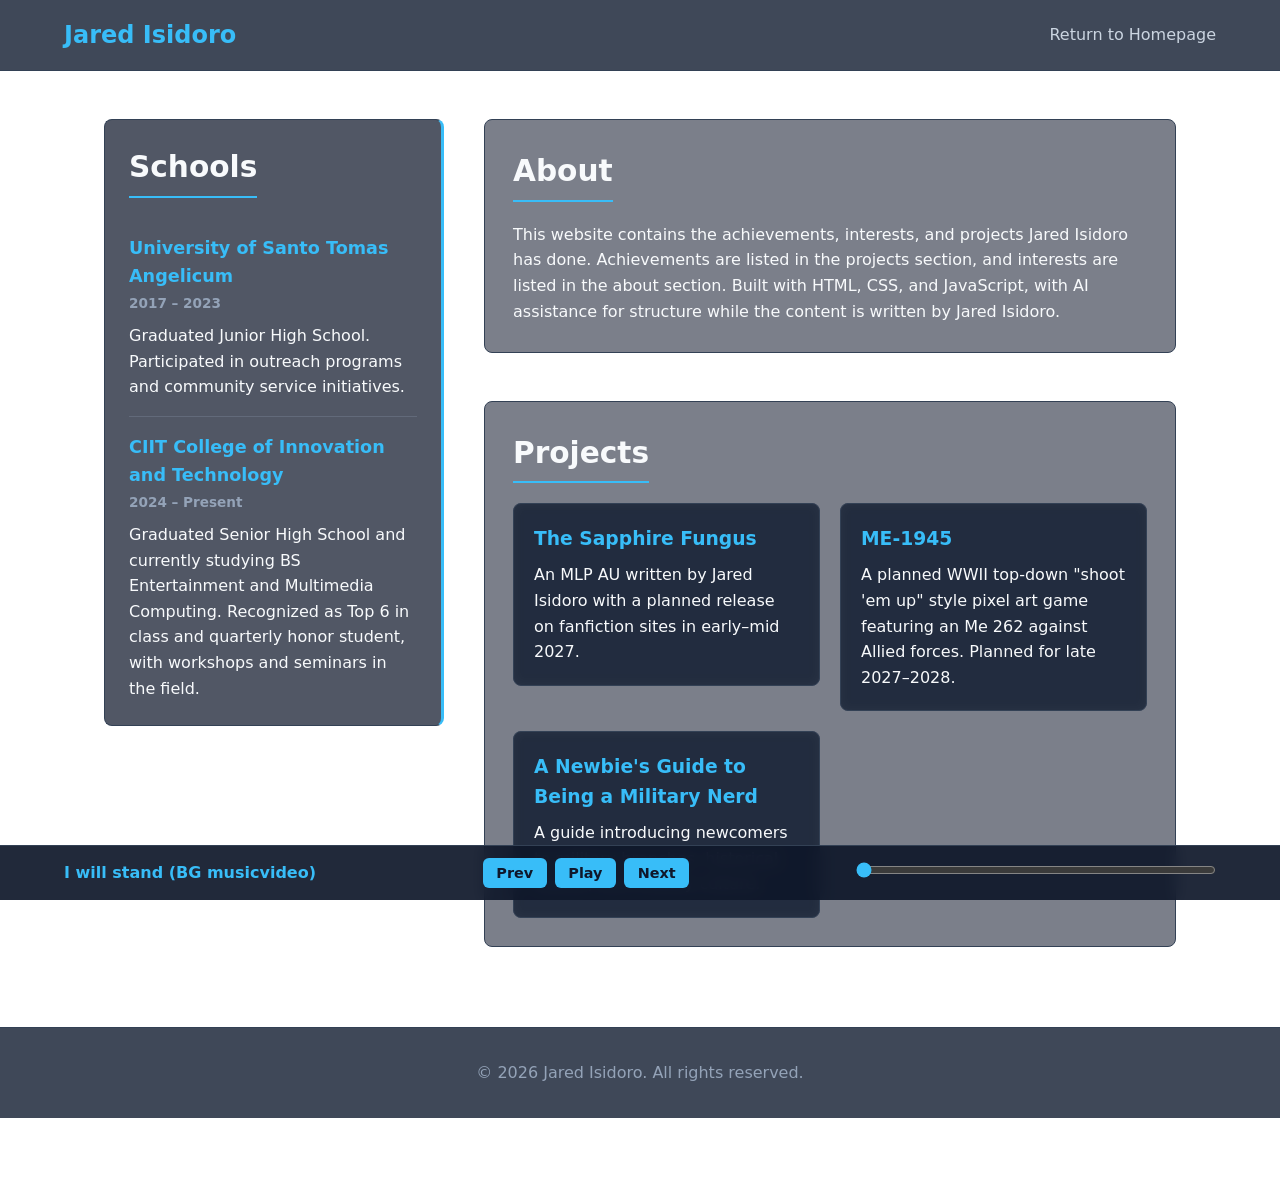
==== Contact.html @ 8d2f9a72 "Among us? Looks cool" ====
<!DOCTYPE html>
<html lang="en">
<head>
    <meta charset="UTF-8">
    <meta name="viewport" content="width=device-width, initial-scale=1.0">
    <title>Jared Isidoro — Portfolio</title>
    <link rel="stylesheet" href="style.css">
</head>
<body>
    <video autoplay muted loop playsinline id="bg-video">
        <source src="Eye to eye.mp4" type="video/mp4">
    </video>

    <header>
        <nav>
            <div class="logo">Jared Isidoro</div>
            <ul class="nav-links">
                <li><a href="index.html">Return to Homepage</a></li>
            </ul>
        </nav>
    </header>

    <main>

        <!-- Newspaper Two-Column Layout -->
        <div class="newspaper-layout container">
            <!-- LEFT COLUMN: Schools -->
            <aside id="schools" class="schools-col">
                <h2>Schools</h2>

                <article class="news-item">
                    <h3>University of Santo Tomas Angelicum</h3>
                    <p class="news-meta">2017 – 2023</p>
                    <p>Graduated Junior High School. Participated in outreach programs and community service initiatives.</p>
                </article>

                <article class="news-item">
                    <h3>CIIT College of Innovation and Technology</h3>
                    <p class="news-meta">2024 – Present</p>
                    <p>Graduated Senior High School and currently studying BS Entertainment and Multimedia Computing. Recognized as Top 6 in class and quarterly honor student, with workshops and seminars in the field.</p>
                </article>
            </aside>

            <!-- RIGHT COLUMN: About + Projects -->
            <div class="main-col">
                <section id="about" class="news-section">
                    <h2>About</h2>
                    <p>This website contains the achievements, interests, and projects Jared Isidoro has done. Achievements are listed in the projects section, and interests are listed in the about section. Built with HTML, CSS, and JavaScript, with AI assistance for structure while the content is written by Jared Isidoro.</p>
                </section>

                <section id="projects" class="news-section">
                    <h2>Projects</h2>
                    <div class="grid">
                        <div class="card">
                            <h3>The Sapphire Fungus</h3>
                            <p>An MLP AU written by Jared Isidoro with a planned release on fanfiction sites in early–mid 2027.</p>
                        </div>
                        <div class="card">
                            <h3>ME-1945</h3>
                            <p>A planned WWII top-down "shoot 'em up" style pixel art game featuring an Me 262 against Allied forces. Planned for late 2027–2028.</p>
                        </div>
                        <div class="card">
                            <h3>A Newbie's Guide to Being a Military Nerd</h3>
                            <p>A guide introducing newcomers to military branches, historical events, and military culture.</p>
                        </div>
                    </div>
                </section>
            </div>
        </div>
    </main>

    <footer id="contact">
        <p>&copy; 2026 Jared Isidoro. All rights reserved.</p>
    </footer>

    <!-- Music player -->
    <div class="music-bar" aria-label="Music player">
        <div class="track-info">
            <span id="trackTitle">I will stand (BG musicvideo)</span>
        </div>

        <div class="player-controls">
            <button type="button" id="prevBtn" aria-label="Previous track">Prev</button>
            <button type="button" id="playPauseBtn" aria-label="Play or pause">Play</button>
            <button type="button" id="nextBtn" aria-label="Next track">Next</button>
        </div>

        <div class="progress-wrap">
            <input type="range" id="seekBar" value="0" min="0" max="100" step="1" aria-label="Seek">
        </div>

        <audio id="audioPlayer" preload="metadata"></audio>
    </div>
</body>
</html>
---- style.css ----
/* Basic Reset */
* {
    margin: 0;
    padding: 0;
    box-sizing: border-box;
    font-family: system-ui, -apple-system, BlinkMacSystemFont, 'Segoe UI', Roboto, sans-serif;
}

html {
    scroll-behavior: smooth;
}

/* Background Video Styling */
#bg-video {
    position: fixed;
    top: 0;
    left: 0;
    width: 100vw;
    height: 100vh;
    object-fit: cover;
    z-index: -1;
    filter: brightness(0.5);
}

/* Transparent body so the video shows through */
body {
    background-color: transparent;
    color: #f8fafc;
    line-height: 1.6;
    padding-bottom: 5rem;
}

/* Navigation */
header {
    background-color: rgba(30, 41, 59, 0.85);
    backdrop-filter: blur(6px);
    padding: 1rem 5%;
    position: sticky;
    top: 0;
    border-bottom: 1px solid #334155;
    z-index: 10;
}

nav {
    display: flex;
    justify-content: space-between;
    align-items: center;
    max-width: 1200px;
    margin: 0 auto;
}

.logo {
    font-size: 1.5rem;
    font-weight: bold;
    color: #38bdf8;
}

.nav-links {
    list-style: none;
    display: flex;
    gap: 1.5rem;
}

.nav-links a {
    color: #cbd5e1;
    text-decoration: none;
    transition: color 0.2s;
}

.nav-links a:hover {
    color: #38bdf8;
}

/* Hero Section */
.hero {
    text-align: center;
    padding: 4.5rem 1rem;
    background: rgba(15, 23, 42, 0.35);
}

.hero h1 {
    font-size: 2.6rem;
    margin-bottom: 0.75rem;
}

.hero p {
    color: #cbd5e1;
    font-size: 1.15rem;
    margin-bottom: 1.75rem;
}

button {
    background-color: #38bdf8;
    color: #0f172a;
    border: none;
    padding: 0.75rem 1.5rem;
    font-size: 1rem;
    font-weight: bold;
    border-radius: 6px;
    cursor: pointer;
    transition: background-color 0.2s;
}

button:hover {
    background-color: #7dd3fc;
}

/* Main Content Containers */
.container {
    max-width: 1200px;
    margin: 0 auto;
    padding: 3rem 5%;
}

/* Newspaper Two-Column Layout */
.newspaper-layout {
    display: grid;
    grid-template-columns: minmax(280px, 340px) minmax(0, 1fr);
    gap: 2.5rem;
    align-items: start;
}

.schools-col {
    background-color: rgba(15, 23, 42, 0.72);
    backdrop-filter: blur(8px);
    border: 1px solid #334155;
    border-radius: 8px;
    padding: 1.5rem;
    border-right: 3px solid #38bdf8; /* Newspaper column rule */
}

.news-item {
    padding: 1rem 0;
    border-bottom: 1px solid rgba(148, 163, 184, 0.25);
}

.news-item:last-child {
    border-bottom: none;
    padding-bottom: 0;
}

.news-item h3 {
    color: #38bdf8;
    font-size: 1.1rem;
    margin-bottom: 0.2rem;
}

.news-meta {
    font-size: 0.85rem;
    color: #94a3b8;
    margin-bottom: 0.5rem;
    font-weight: 600;
}

.main-col {
    display: flex;
    flex-direction: column;
    gap: 3rem;
}

.news-section {
    background-color: rgba(15, 23, 42, 0.55);
    backdrop-filter: blur(6px);
    border: 1px solid #334155;
    border-radius: 8px;
    padding: 1.75rem;
}

h2 {
    font-size: 1.85rem;
    margin-bottom: 1.25rem;
    border-bottom: 2px solid #38bdf8;
    display: inline-block;
    padding-bottom: 0.25rem;
}

/* Responsive Card Grid */
.grid {
    display: grid;
    grid-template-columns: repeat(auto-fit, minmax(240px, 1fr));
    gap: 1.25rem;
    align-items: start;
}

.card {
    background-color: rgba(30, 41, 59, 0.85);
    backdrop-filter: blur(6px);
    padding: 1.25rem;
    border-radius: 8px;
    border: 1px solid #334155;
}

.card h3 {
    margin-bottom: 0.5rem;
    color: #38bdf8;
}

/* Stack into one column on tablets/phones */
@media (max-width: 900px) {
    .newspaper-layout {
        grid-template-columns: 1fr;
    }

    .schools-col {
        border-right: 1px solid #334155;
        border-bottom: 3px solid #38bdf8;
    }
}

/* Footer */
footer {
    text-align: center;
    padding: 2rem;
    background-color: rgba(30, 41, 59, 0.85);
    color: #94a3b8;
    margin-top: 2rem;
    border-top: 1px solid #334155;
}

/* Music Bar */
.music-bar {
    position: fixed;
    bottom: 0;
    left: 0;
    width: 100%;
    background-color: rgba(15, 23, 42, 0.92);
    backdrop-filter: blur(8px);
    border-top: 1px solid #334155;
    padding: 0.75rem 5%;
    display: flex;
    align-items: center;
    justify-content: space-between;
    gap: 1rem;
    z-index: 20;
}

.track-info {
    font-weight: 600;
    color: #38bdf8;
    min-width: 140px;
    white-space: nowrap;
    overflow: hidden;
    text-overflow: ellipsis;
}

.player-controls {
    display: flex;
    gap: 0.5rem;
}

.music-bar button {
    padding: 0.45rem 0.85rem;
    font-size: 0.9rem;
}

.progress-wrap {
    flex: 1;
    max-width: 360px;
}

#seekBar {
    width: 100%;
    accent-color: #38bdf8;
    cursor: pointer;
}
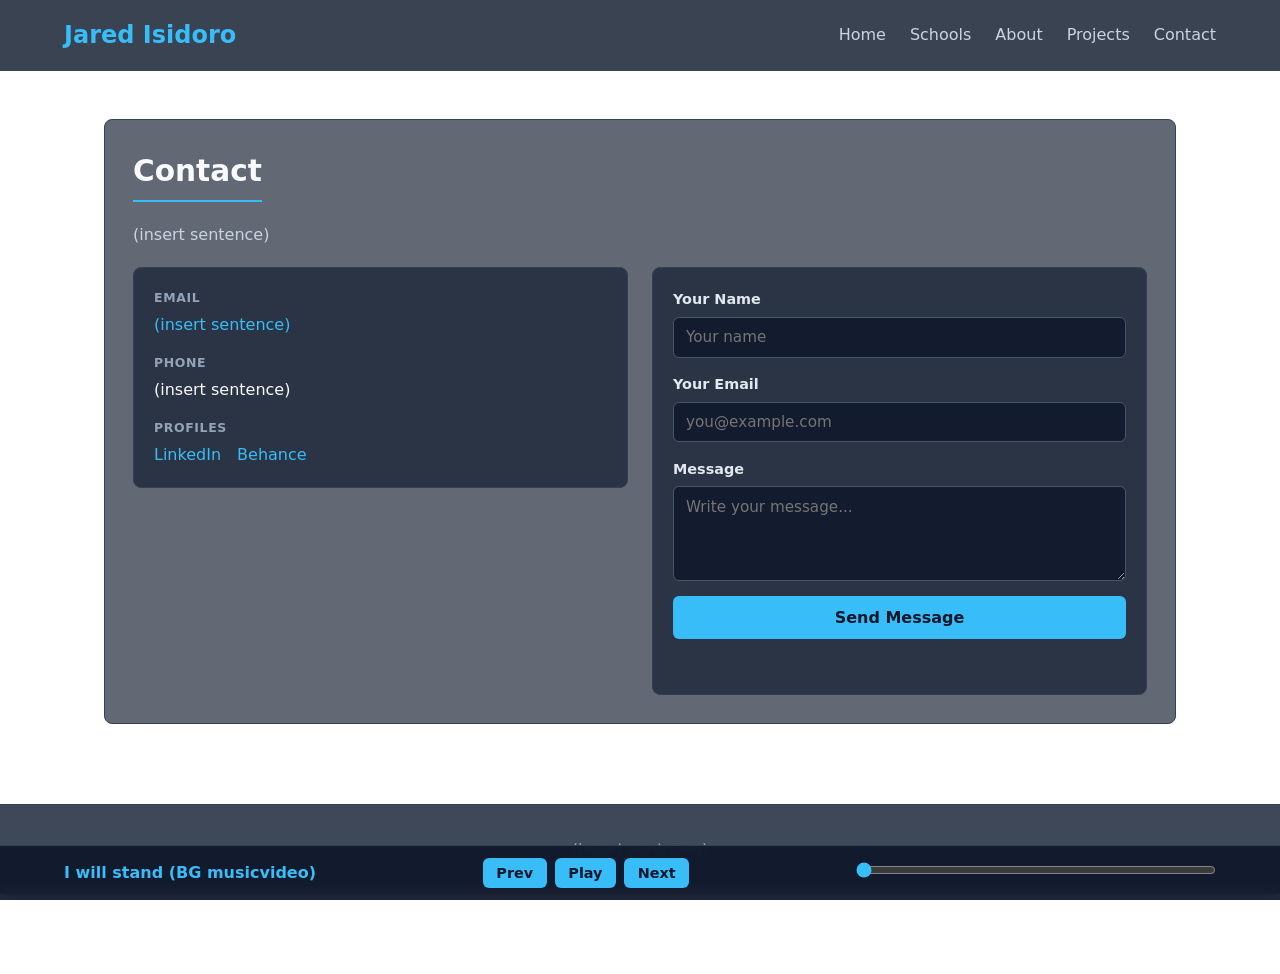
==== commit 4462d22d: "E" ====
--- a/Contact.html
+++ b/Contact.html
@@ -3,7 +3,7 @@
 <head>
     <meta charset="UTF-8">
     <meta name="viewport" content="width=device-width, initial-scale=1.0">
-    <title>Jared Isidoro — Portfolio</title>
+    <title>Contact Jared Isidoro</title>
     <link rel="stylesheet" href="style.css">
 </head>
 <body>
@@ -15,65 +15,68 @@
         <nav>
             <div class="logo">Jared Isidoro</div>
             <ul class="nav-links">
-                <li><a href="index.html">Return to Homepage</a></li>
+                <li><a href="index.html#home">Home</a></li>
+                <li><a href="index.html#schools">Schools</a></li>
+                <li><a href="index.html#about">About</a></li>
+                <li><a href="index.html#projects">Projects</a></li>
+                <li><a href="Contact.html">Contact</a></li>
             </ul>
         </nav>
     </header>
 
-    <main>
+    <main class="container">
+        <section class="news-section">
+            <h2>Contact</h2>
+            <p class="contact-intro">(insert sentence)</p>
 
-        <!-- Newspaper Two-Column Layout -->
-        <div class="newspaper-layout container">
-            <!-- LEFT COLUMN: Schools -->
-            <aside id="schools" class="schools-col">
-                <h2>Schools</h2>
+            <div class="contact-grid">
+                <div class="contact-details">
+                    <div class="contact-item">
+                        <span class="contact-label">Email</span>
+                        <a href="mailto:(insert sentence)">(insert sentence)</a>
+                    </div>
 
-                <article class="news-item">
-                    <h3>University of Santo Tomas Angelicum</h3>
-                    <p class="news-meta">2017 – 2023</p>
-                    <p>Graduated Junior High School. Participated in outreach programs and community service initiatives.</p>
-                </article>
+                    <div class="contact-item">
+                        <span class="contact-label">Phone</span>
+                        <span>(insert sentence)</span>
+                    </div>
 
-                <article class="news-item">
-                    <h3>CIIT College of Innovation and Technology</h3>
-                    <p class="news-meta">2024 – Present</p>
-                    <p>Graduated Senior High School and currently studying BS Entertainment and Multimedia Computing. Recognized as Top 6 in class and quarterly honor student, with workshops and seminars in the field.</p>
-                </article>
-            </aside>
-
-            <!-- RIGHT COLUMN: About + Projects -->
-            <div class="main-col">
-                <section id="about" class="news-section">
-                    <h2>About</h2>
-                    <p>This website contains the achievements, interests, and projects Jared Isidoro has done. Achievements are listed in the projects section, and interests are listed in the about section. Built with HTML, CSS, and JavaScript, with AI assistance for structure while the content is written by Jared Isidoro.</p>
-                </section>
-
-                <section id="projects" class="news-section">
-                    <h2>Projects</h2>
-                    <div class="grid">
-                        <div class="card">
-                            <h3>The Sapphire Fungus</h3>
-                            <p>An MLP AU written by Jared Isidoro with a planned release on fanfiction sites in early–mid 2027.</p>
-                        </div>
-                        <div class="card">
-                            <h3>ME-1945</h3>
-                            <p>A planned WWII top-down "shoot 'em up" style pixel art game featuring an Me 262 against Allied forces. Planned for late 2027–2028.</p>
-                        </div>
-                        <div class="card">
-                            <h3>A Newbie's Guide to Being a Military Nerd</h3>
-                            <p>A guide introducing newcomers to military branches, historical events, and military culture.</p>
+                    <div class="contact-item">
+                        <span class="contact-label">Profiles</span>
+                        <div class="social-links">
+                            <a href="(insert sentence)" target="_blank" rel="noopener noreferrer">LinkedIn</a>
+                            <a href="(insert sentence)" target="_blank" rel="noopener noreferrer">Behance</a>
                         </div>
                     </div>
-                </section>
+                </div>
+
+                <form id="contactForm" class="contact-form">
+                    <div class="form-group">
+                        <label for="senderName">Your Name</label>
+                        <input type="text" id="senderName" name="senderName" placeholder="Your name" required>
+                    </div>
+
+                    <div class="form-group">
+                        <label for="senderEmail">Your Email</label>
+                        <input type="email" id="senderEmail" name="senderEmail" placeholder="you@example.com" required>
+                    </div>
+
+                    <div class="form-group">
+                        <label for="senderMessage">Message</label>
+                        <textarea id="senderMessage" name="senderMessage" rows="4" placeholder="Write your message..." required></textarea>
+                    </div>
+
+                    <button type="submit">Send Message</button>
+                    <p id="formStatus" class="form-status" role="status" aria-live="polite"></p>
+                </form>
             </div>
-        </div>
+        </section>
     </main>
 
-    <footer id="contact">
-        <p>&copy; 2026 Jared Isidoro. All rights reserved.</p>
+    <footer>
+        <p>(insert sentence)</p>
     </footer>
 
-    <!-- Music player -->
     <div class="music-bar" aria-label="Music player">
         <div class="track-info">
             <span id="trackTitle">I will stand (BG musicvideo)</span>
@@ -91,5 +94,7 @@
 
         <audio id="audioPlayer" preload="metadata"></audio>
     </div>
+
+    <script src="script2.js"></script>
 </body>
 </html>
--- a/style.css
+++ b/style.css
@@ -1,4 +1,3 @@
-/* Basic Reset */
 * {
     margin: 0;
     padding: 0;
@@ -10,7 +9,6 @@
     scroll-behavior: smooth;
 }
 
-/* Background Video Styling */
 #bg-video {
     position: fixed;
     top: 0;
@@ -19,10 +17,9 @@
     height: 100vh;
     object-fit: cover;
     z-index: -1;
-    filter: brightness(0.5);
-}
-
-/* Transparent body so the video shows through */
+    filter: brightness(0.45);
+}
+
 body {
     background-color: transparent;
     color: #f8fafc;
@@ -30,10 +27,9 @@
     padding-bottom: 5rem;
 }
 
-/* Navigation */
 header {
-    background-color: rgba(30, 41, 59, 0.85);
-    backdrop-filter: blur(6px);
+    background-color: rgba(30, 41, 59, 0.88);
+    backdrop-filter: blur(8px);
     padding: 1rem 5%;
     position: sticky;
     top: 0;
@@ -47,6 +43,8 @@
     align-items: center;
     max-width: 1200px;
     margin: 0 auto;
+    gap: 1rem;
+    flex-wrap: wrap;
 }
 
 .logo {
@@ -59,11 +57,13 @@
     list-style: none;
     display: flex;
     gap: 1.5rem;
+    flex-wrap: wrap;
 }
 
 .nav-links a {
     color: #cbd5e1;
     text-decoration: none;
+    font-weight: 500;
     transition: color 0.2s;
 }
 
@@ -71,22 +71,40 @@
     color: #38bdf8;
 }
 
-/* Hero Section */
 .hero {
     text-align: center;
-    padding: 4.5rem 1rem;
-    background: rgba(15, 23, 42, 0.35);
+    padding: 4.5rem 1.5rem;
+    background: rgba(15, 23, 42, 0.45);
+    border-bottom: 1px solid rgba(51, 65, 85, 0.7);
+}
+
+.eyebrow {
+    font-size: 0.85rem;
+    font-weight: 700;
+    letter-spacing: 0.06em;
+    text-transform: uppercase;
+    color: #38bdf8;
+    margin-bottom: 0.5rem;
 }
 
 .hero h1 {
     font-size: 2.6rem;
-    margin-bottom: 0.75rem;
-}
-
-.hero p {
+    margin-bottom: 0.6rem;
+}
+
+.tagline {
+    color: #e2e8f0;
+    font-size: 1.15rem;
+    font-weight: 500;
+    max-width: 720px;
+    margin: 0 auto 0.65rem;
+}
+
+.intro-copy {
     color: #cbd5e1;
-    font-size: 1.15rem;
-    margin-bottom: 1.75rem;
+    font-size: 1.05rem;
+    max-width: 680px;
+    margin: 0 auto 1.75rem;
 }
 
 button {
@@ -105,28 +123,26 @@
     background-color: #7dd3fc;
 }
 
-/* Main Content Containers */
 .container {
     max-width: 1200px;
     margin: 0 auto;
     padding: 3rem 5%;
 }
 
-/* Newspaper Two-Column Layout */
 .newspaper-layout {
     display: grid;
-    grid-template-columns: minmax(280px, 340px) minmax(0, 1fr);
+    grid-template-columns: minmax(270px, 330px) minmax(0, 1fr);
     gap: 2.5rem;
     align-items: start;
 }
 
 .schools-col {
-    background-color: rgba(15, 23, 42, 0.72);
+    background-color: rgba(15, 23, 42, 0.76);
     backdrop-filter: blur(8px);
     border: 1px solid #334155;
+    border-right: 3px solid #38bdf8;
     border-radius: 8px;
     padding: 1.5rem;
-    border-right: 3px solid #38bdf8; /* Newspaper column rule */
 }
 
 .news-item {
@@ -141,7 +157,7 @@
 
 .news-item h3 {
     color: #38bdf8;
-    font-size: 1.1rem;
+    font-size: 1.08rem;
     margin-bottom: 0.2rem;
 }
 
@@ -155,12 +171,12 @@
 .main-col {
     display: flex;
     flex-direction: column;
-    gap: 3rem;
+    gap: 2.5rem;
 }
 
 .news-section {
-    background-color: rgba(15, 23, 42, 0.55);
-    backdrop-filter: blur(6px);
+    background-color: rgba(15, 23, 42, 0.65);
+    backdrop-filter: blur(8px);
     border: 1px solid #334155;
     border-radius: 8px;
     padding: 1.75rem;
@@ -174,28 +190,266 @@
     padding-bottom: 0.25rem;
 }
 
-/* Responsive Card Grid */
+.bio-block p {
+    color: #e2e8f0;
+    margin-bottom: 0.85rem;
+}
+
+.about-split {
+    display: grid;
+    grid-template-columns: repeat(auto-fit, minmax(250px, 1fr));
+    gap: 1.25rem;
+    margin-top: 1.25rem;
+}
+
+.info-box {
+    background-color: rgba(30, 41, 59, 0.8);
+    border: 1px solid #334155;
+    border-radius: 8px;
+    padding: 1.25rem;
+}
+
+.info-box h3 {
+    color: #38bdf8;
+    margin-bottom: 0.65rem;
+    font-size: 1.15rem;
+}
+
+.sub-label {
+    font-size: 0.8rem;
+    text-transform: uppercase;
+    letter-spacing: 0.05em;
+    color: #94a3b8;
+    font-weight: 700;
+    margin-top: 0.65rem;
+    margin-bottom: 0.45rem;
+}
+
+.sub-label:first-of-type {
+    margin-top: 0;
+}
+
+.tag-list {
+    list-style: none;
+    display: flex;
+    flex-wrap: wrap;
+    gap: 0.45rem;
+}
+
+.tag-list li {
+    background-color: rgba(15, 23, 42, 0.85);
+    border: 1px solid #475569;
+    color: #e2e8f0;
+    padding: 0.3rem 0.65rem;
+    border-radius: 999px;
+    font-size: 0.85rem;
+}
+
+.strength-list {
+    list-style: none;
+    display: flex;
+    flex-direction: column;
+    gap: 0.6rem;
+    font-size: 0.93rem;
+    color: #cbd5e1;
+}
+
+.strength-list strong {
+    color: #f8fafc;
+}
+
+.section-header-tabs {
+    display: flex;
+    align-items: center;
+    justify-content: space-between;
+    flex-wrap: wrap;
+    gap: 1rem;
+    margin-bottom: 1.25rem;
+}
+
+.section-header-tabs h2 {
+    margin-bottom: 0;
+}
+
+.tab-bar {
+    display: flex;
+    gap: 0.5rem;
+    flex-wrap: wrap;
+}
+
+.tab-btn {
+    background-color: rgba(30, 41, 59, 0.85);
+    color: #cbd5e1;
+    border: 1px solid #334155;
+    padding: 0.45rem 0.95rem;
+    font-size: 0.9rem;
+    font-weight: 600;
+    border-radius: 6px;
+    cursor: pointer;
+    transition: background-color 0.2s, color 0.2s, border-color 0.2s;
+}
+
+.tab-btn:hover {
+    background-color: rgba(51, 65, 85, 0.95);
+    color: #f8fafc;
+}
+
+.tab-btn.active {
+    background-color: #38bdf8;
+    color: #0f172a;
+    border-color: #38bdf8;
+}
+
+.tab-panel {
+    display: none;
+}
+
+.tab-panel.active {
+    display: block;
+}
+
 .grid {
     display: grid;
-    grid-template-columns: repeat(auto-fit, minmax(240px, 1fr));
+    grid-template-columns: repeat(auto-fit, minmax(230px, 1fr));
     gap: 1.25rem;
     align-items: start;
 }
 
 .card {
-    background-color: rgba(30, 41, 59, 0.85);
+    background-color: rgba(30, 41, 59, 0.88);
     backdrop-filter: blur(6px);
     padding: 1.25rem;
     border-radius: 8px;
     border: 1px solid #334155;
 }
 
+.card-tag {
+    display: inline-block;
+    font-size: 0.72rem;
+    font-weight: 700;
+    text-transform: uppercase;
+    letter-spacing: 0.05em;
+    color: #7dd3fc;
+    margin-bottom: 0.3rem;
+}
+
 .card h3 {
     margin-bottom: 0.5rem;
     color: #38bdf8;
-}
-
-/* Stack into one column on tablets/phones */
+    font-size: 1.08rem;
+}
+
+.card p {
+    color: #cbd5e1;
+    font-size: 0.93rem;
+}
+
+.tab-panel .grid {
+    display: block;
+    column-count: 2;
+    column-gap: 1.25rem;
+}
+
+.tab-panel .card {
+    display: inline-block;
+    width: 100%;
+    margin-bottom: 1.25rem;
+    break-inside: avoid;
+}
+
+@media (max-width: 700px) {
+    .tab-panel .grid {
+        column-count: 1;
+    }
+}
+
+.contact-intro {
+    color: #cbd5e1;
+    margin-bottom: 1.25rem;
+}
+
+.contact-grid {
+    display: grid;
+    grid-template-columns: repeat(auto-fit, minmax(260px, 1fr));
+    gap: 1.5rem;
+    align-items: start;
+}
+
+.contact-details,
+.contact-form {
+    background-color: rgba(30, 41, 59, 0.82);
+    border: 1px solid #334155;
+    border-radius: 8px;
+    padding: 1.25rem;
+    display: flex;
+    flex-direction: column;
+    gap: 0.95rem;
+}
+
+.contact-item {
+    display: flex;
+    flex-direction: column;
+    gap: 0.25rem;
+}
+
+.contact-label {
+    font-size: 0.78rem;
+    text-transform: uppercase;
+    letter-spacing: 0.05em;
+    color: #94a3b8;
+    font-weight: 700;
+}
+
+.contact-details a {
+    color: #38bdf8;
+    text-decoration: none;
+}
+
+.contact-details a:hover {
+    text-decoration: underline;
+}
+
+.social-links {
+    display: flex;
+    gap: 1rem;
+    flex-wrap: wrap;
+}
+
+.form-group {
+    display: flex;
+    flex-direction: column;
+    gap: 0.35rem;
+}
+
+.form-group label {
+    font-size: 0.9rem;
+    font-weight: 600;
+    color: #e2e8f0;
+}
+
+.form-group input,
+.form-group textarea {
+    width: 100%;
+    padding: 0.65rem 0.75rem;
+    border-radius: 6px;
+    border: 1px solid #475569;
+    background-color: rgba(15, 23, 42, 0.85);
+    color: #f8fafc;
+    font-size: 0.95rem;
+}
+
+.form-group input:focus,
+.form-group textarea:focus {
+    outline: none;
+    border-color: #38bdf8;
+}
+
+.form-status {
+    font-size: 0.9rem;
+    color: #7dd3fc;
+    min-height: 1.2rem;
+}
+
 @media (max-width: 900px) {
     .newspaper-layout {
         grid-template-columns: 1fr;
@@ -207,7 +461,6 @@
     }
 }
 
-/* Footer */
 footer {
     text-align: center;
     padding: 2rem;
@@ -217,7 +470,15 @@
     border-top: 1px solid #334155;
 }
 
-/* Music Bar */
+footer a {
+    color: #38bdf8;
+    text-decoration: none;
+}
+
+footer a:hover {
+    text-decoration: underline;
+}
+
 .music-bar {
     position: fixed;
     bottom: 0;
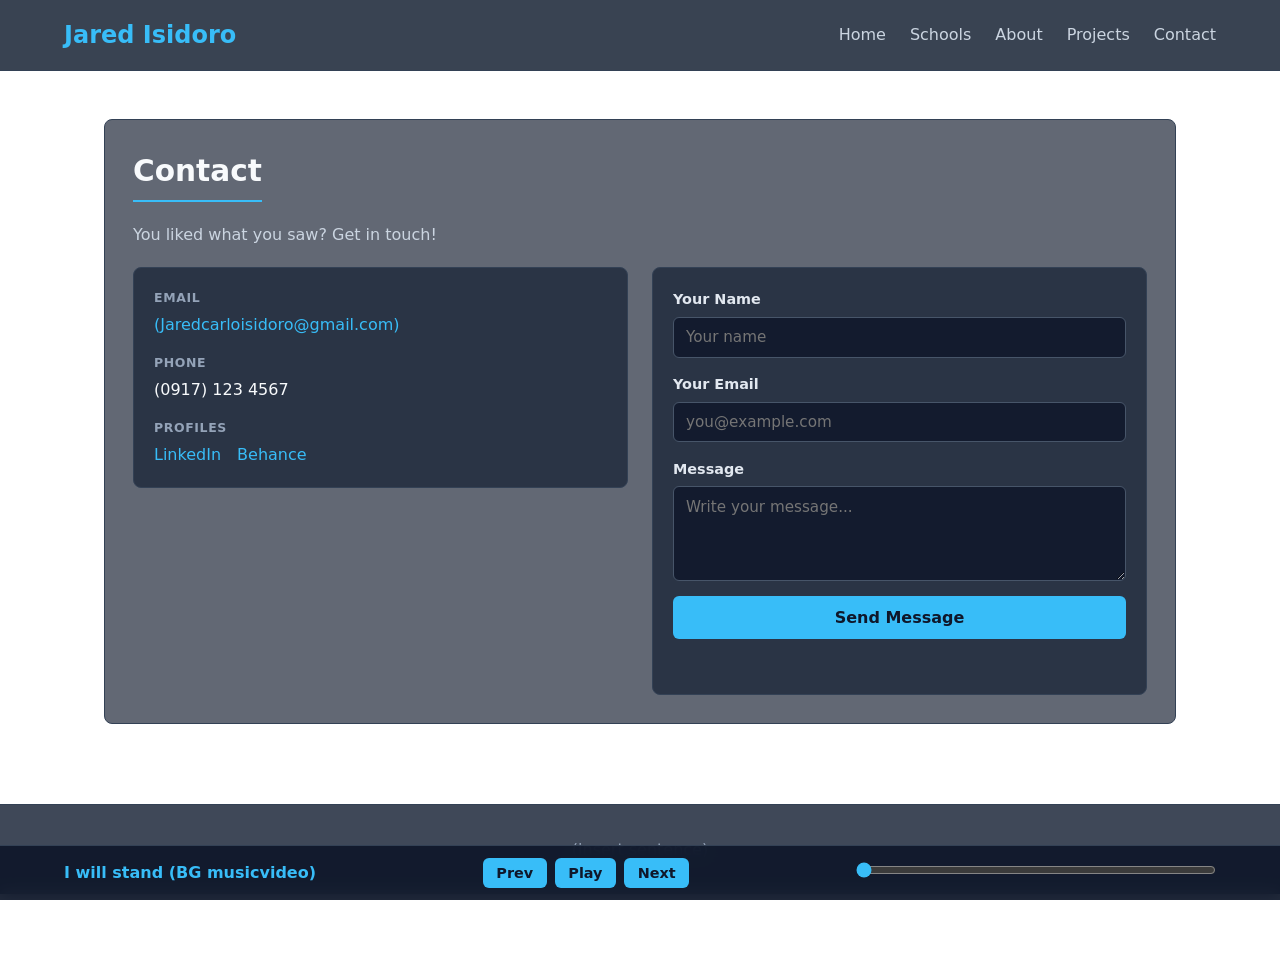
==== commit 6961db2c: "Update Contact.html" ====
--- a/Contact.html
+++ b/Contact.html
@@ -27,18 +27,18 @@
     <main class="container">
         <section class="news-section">
             <h2>Contact</h2>
-            <p class="contact-intro">(insert sentence)</p>
+            <p class="contact-intro">You liked what you saw? Get in touch!</p>
 
             <div class="contact-grid">
                 <div class="contact-details">
                     <div class="contact-item">
                         <span class="contact-label">Email</span>
-                        <a href="mailto:(insert sentence)">(insert sentence)</a>
+                        <a href="mailto:jaredcarloisidoro@gmail.com">(Jaredcarloisidoro@gmail.com)</a>
                     </div>
 
                     <div class="contact-item">
                         <span class="contact-label">Phone</span>
-                        <span>(insert sentence)</span>
+                        <span>(0917) 123 4567</span>
                     </div>
 
                     <div class="contact-item">
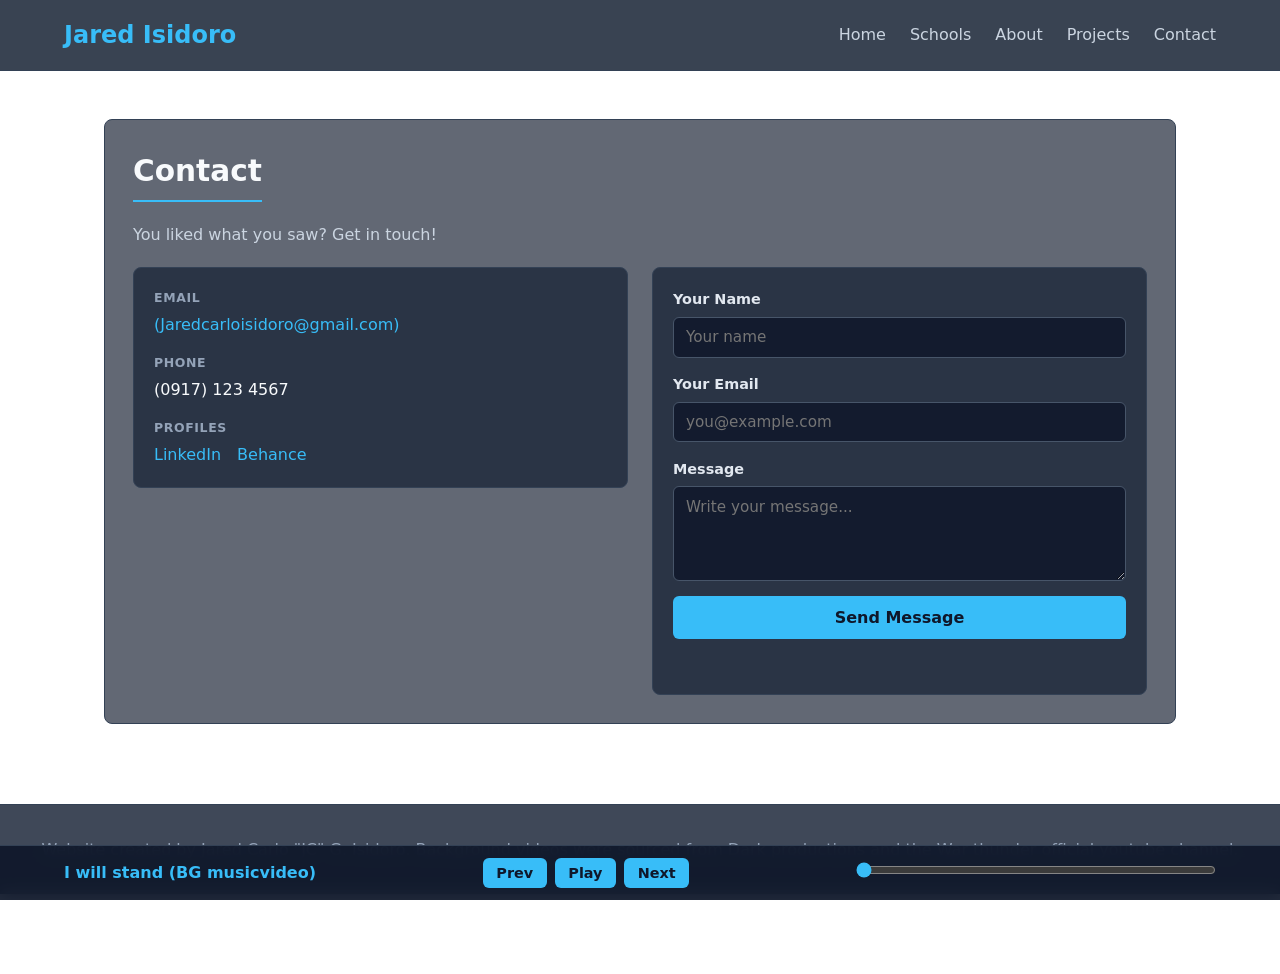
==== commit 07358805: "Update Contact.html" ====
--- a/Contact.html
+++ b/Contact.html
@@ -44,8 +44,8 @@
                     <div class="contact-item">
                         <span class="contact-label">Profiles</span>
                         <div class="social-links">
-                            <a href="(insert sentence)" target="_blank" rel="noopener noreferrer">LinkedIn</a>
-                            <a href="(insert sentence)" target="_blank" rel="noopener noreferrer">Behance</a>
+                            <a href="https://www.youtube.com/watch?v=UKkA7JJS6bM" target="_blank" rel="noopener noreferrer">LinkedIn</a>
+                            <a href="https://cornhub.website/" target="_blank" rel="noopener noreferrer">Behance</a>
                         </div>
                     </div>
                 </div>
@@ -74,7 +74,7 @@
     </main>
 
     <footer>
-        <p>(insert sentence)</p>
+        <p>Website created by Jared Carlo "JC" G. Isidoro. Background videos were sourced from Dark productions and the War thunder official youtube channel.</p>
     </footer>
 
     <div class="music-bar" aria-label="Music player">
